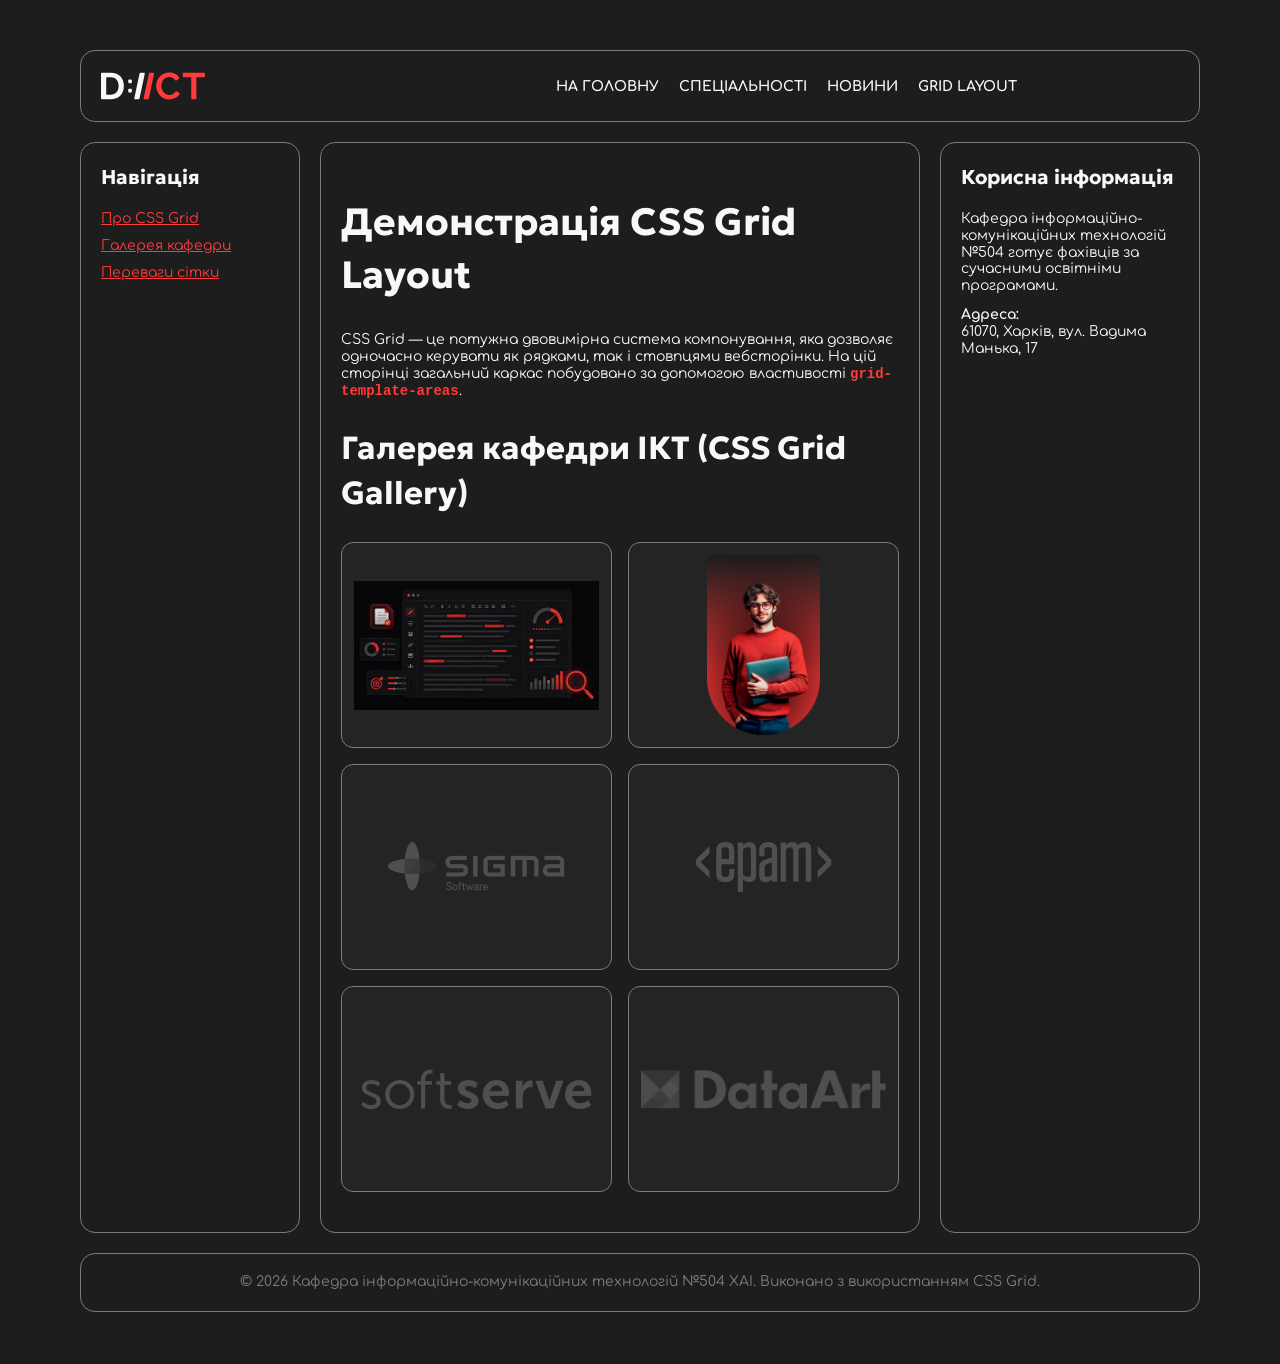
==== Project/grid.html @ 91b15411 "Prac8" ====
<!doctype html>
<html lang="uk" data-theme="dark">
<head>
    <meta charset="UTF-8">
    <meta name="viewport" content="width=device-width, initial-scale=1.0">
    <title>CSS Grid Layout | Department of ICT</title>
    <link rel="stylesheet" href="css/main.css">
</head>
<body class="grid-page">

<header class="grid-header">
    <div class="logo">
        <a href="index.html">
            <img src="images/logo.svg" alt="Логотип кафедри">
        </a>
    </div>
    <nav>
        <ul class="main-menu">
            <li><a href="index.html" class="menu-link">На головну</a></li>
            <li><a href="index.html#specialties" class="menu-link">Спеціальності</a></li>
            <li><a href="index.html#news" class="menu-link">Новини</a></li>
            <li><a href="grid.html" class="menu-link">Grid Layout</a></li>
        </ul>
    </nav>
</header>

<aside class="grid-nav">
    <h3>Навігація</h3>
    <ul>
        <li><a href="#intro">Про CSS Grid</a></li>
        <li><a href="#gallery">Галерея кафедри</a></li>
        <li><a href="#features">Переваги сітки</a></li>
    </ul>
</aside>

<main class="grid-main">
    <section id="intro">
        <h1>Демонстрація CSS Grid Layout</h1>
        <p>CSS Grid — це потужна двовимірна система компонування, яка дозволяє одночасно керувати як рядками, так і стовпцями вебсторінки. На цій сторінці загальний каркас побудовано за допомогою властивості <code>grid-template-areas</code>.</p>
    </section>

    <section id="gallery">
        <h2>Галерея кафедри ІКТ (CSS Grid Gallery)</h2>
        <div class="grid-gallery">
            <div class="gallery-item">
                <img src="images/images.png" alt="Наука та інновації">
            </div>
            <div class="gallery-item">
                <img src="images/Man.png" alt="Студент кафедри">
            </div>
            <div class="gallery-item">
                <img src="images/logohai1.png" alt="Партнер Sigma">
            </div>
            <div class="gallery-item">
                <img src="images/logohai2.png" alt="Партнер EPAM">
            </div>
            <div class="gallery-item">
                <img src="images/logohai3.png" alt="Партнер SoftServe">
            </div>
            <div class="gallery-item">
                <img src="images/logohai4.png" alt="Партнер DataArt">
            </div>
        </div>
    </section>
</main>

<aside class="grid-sidebar">
    <h3>Корисна інформація</h3>
    <p>Кафедра інформаційно-комунікаційних технологій №504 готує фахівців за сучасними освітніми програмами.</p>
    <p><strong>Адреса:</strong><br>61070, Харків, вул. Вадима Манька, 17</p>
</aside>

<footer class="grid-footer">
    <p>© 2026 Кафедра інформаційно-комунікаційних технологій №504 ХАІ. Виконано з використанням CSS Grid.</p>
</footer>

</body>
</html>
---- Project/css/main.css ----
@import url("https://fonts.googleapis.com/css2?family=Comfortaa:wght@300..700&family=Geologica:wght@100..900&display=swap");
:root {
  --primary-color: #1d1d1d;
  --primary-text-color: #f8f8f8;
  --red-color: #ff3b39;
  --red-hover-color: #ff1a18;
  --grey-color: #7c7c7c;
  --silver-color: #bfbfbf;
}

[data-theme=light] {
  --primary-color: #f8f8f8;
  --primary-text-color: #1d1d1d;
  --red-color: #ff3b39;
  --red-hover-color: #ff1a18;
  --grey-color: #7c7c7c;
  --silver-color: #bfbfbf;
}

body {
  font-size: 14px;
  font-family: "Comfortaa", sans-serif;
  color: var(--primary-text-color);
}

h1, h2, h3, h4, h5, h6,
.h1, .h2, .h3, .h4, .h5, .h6 {
  line-height: 1.4;
  font-weight: 700;
  font-family: "Geologica", sans-serif;
}

h1, .h1 {
  font-size: 38px;
}

h2, .h2 {
  font-size: 32px;
}

h3, .h3 {
  font-size: 28px;
}

h4, .h4 {
  font-size: 24px;
}

h5, .h5 {
  font-size: 18px;
}

h6, .h6 {
  font-size: 16px;
}

.p, p {
  font-size: 14px;
  line-height: 1.2;
  margin: 12px 0;
}

.small, small {
  font-size: 12px;
  line-height: 1.2;
}

.scc_large-text,
.large {
  font-size: 16px;
  line-height: 1.4;
}

a {
  color: var(--red-color);
  font-weight: 400;
  text-decoration: underline;
}
a:active, a:hover, a:focus {
  text-decoration: none;
}

strong {
  font-weight: 700;
}

em {
  font-style: italic;
}

body {
  background: var(--primary-color);
  color: var(--primary-text-color);
  max-width: 80em;
  margin: 50px auto;
  padding: 0 15px;
}

section {
  margin-top: 20px;
  margin-bottom: 20px;
}

header {
  padding: 16px 0;
}

footer {
  padding: 40px 0;
}

a {
  color: var(--red-color);
}

.button {
  background: var(--red-color);
  color: var(--primary-text-color);
  width: fit-content;
  padding: 7px 14px;
  border-radius: 5px;
  margin: 40px 0;
  border: 1px solid var(--red-color);
}
.button p {
  margin: 0;
}
.button:hover {
  background: var(--red-hover-color);
  border-color: var(--red-hover-color);
}
.button:focus {
  background: var(--primary-color);
}

input, textarea {
  font-family: inherit;
  font-size: 14px;
  color: var(--primary-text-color);
  background: transparent;
  border: 1px solid var(--grey-color);
  border-radius: 4px;
  padding: 8px;
  box-sizing: border-box;
}
input::placeholder, textarea::placeholder {
  color: var(--silver-color);
}

table {
  border-collapse: collapse;
  width: 100%;
}
table th {
  font-size: 16px;
  font-weight: 700;
  text-align: left;
  padding: 8px;
}
table td {
  font-size: 14px;
  padding: 8px;
}

header {
  display: flex;
  flex-direction: row;
  flex-wrap: wrap;
  gap: 20px;
  align-items: center;
  padding: 20px 0;
}
header .logo {
  width: 104px;
}
header .logo img {
  display: block;
  max-width: 100%;
}
header nav {
  width: calc(100% - 292px);
}
header nav .main-menu {
  margin: 0;
  padding: 0;
  list-style: none;
  display: flex;
  flex-direction: row;
  flex-wrap: wrap;
  gap: 20px;
  justify-content: center;
  font-weight: bold;
}
header nav .main-menu .menu-link {
  text-decoration: none;
  color: var(--primary-text-color);
  text-transform: uppercase;
  font-weight: bold;
}
header nav .main-menu .menu-link:hover {
  color: var(--red-color);
}
header .search {
  width: 24px;
  margin-left: auto;
}
header .search a {
  display: block;
}
header .lang {
  width: 104px;
}
header .lang .lang-wrapper {
  list-style: none;
  margin: 0;
  padding: 0;
  display: flex;
  align-items: center;
  justify-content: space-between;
  gap: 10px;
}
header .lang .lang-wrapper::before {
  content: "";
  display: block;
  width: 38px;
  height: 24px;
  border-radius: 100px;
  border: 1px solid var(--primary-text-color);
  order: 2;
}
header .lang .lang-wrapper li {
  font-size: 14px;
  font-weight: bold;
  line-height: 24px;
  color: var(--grey-color);
  position: relative;
}
header .lang .lang-wrapper li a {
  text-decoration: none;
  color: var(--grey-color);
  display: inline-block;
  font-size: 14px;
  font-weight: bold;
  line-height: 24px;
}
header .lang .lang-wrapper li a.is-active {
  color: var(--primary-text-color);
}
header .lang .lang-wrapper li.ua {
  order: 1;
}
header .lang .lang-wrapper li.ua a::after {
  content: "";
  display: none;
  width: 18px;
  height: 18px;
  border-radius: 50%;
  background: url("../images/uk.png") no-repeat;
  background-size: 18px 18px;
  position: absolute;
  top: 3px;
  right: -31px;
}
header .lang .lang-wrapper li.ua a.is-active::after {
  display: block;
}
header .lang .lang-wrapper li.en {
  order: 3;
}
header .lang .lang-wrapper li.en a::before {
  content: "";
  display: none;
  width: 18px;
  height: 18px;
  border-radius: 50%;
  background: url("../images/en.png") no-repeat;
  background-size: 18px 18px;
  position: absolute;
  top: 3px;
  left: -31px;
}
header .lang .lang-wrapper li.en a.is-active::before {
  display: block;
}

footer {
  padding: 40px 0;
}

.text_specialties h3 {
  font-family: "Geologica", sans-serif;
  font-size: 20px;
  margin-bottom: 12px;
}
.text_specialties p {
  font-family: "Comfortaa", sans-serif;
  font-size: 14px;
  color: var(--grey-color);
}

.text_specialties {
  border: 1px solid var(--grey-color);
  padding: 20px;
  border-radius: 20px;
}

#specialties article {
  margin-bottom: 10px;
}
#specialties article:last-child {
  margin-bottom: 0;
}

.text_numbers h3 {
  font-family: "Geologica", sans-serif;
  font-size: 36px;
  color: var(--red-color);
  margin-bottom: 4px;
}
.text_numbers p {
  font-family: "Comfortaa", sans-serif;
  font-size: 14px;
  color: var(--grey-color);
}

#numbers article:not(:last-child) {
  margin-bottom: 15px;
}
#numbers article:not(:last-child) .text_numbers {
  border-left: 1px solid var(--red-color);
}

.text_numbers {
  padding: 10px;
}

.text_reviews p {
  font-family: "Comfortaa", sans-serif;
  font-size: 14px;
  color: var(--grey-color);
}

.text_reviews {
  border: 1px solid var(--grey-color);
  padding: 20px;
  border-radius: 20px;
}

.text_news h3 {
  font-family: "Geologica", sans-serif;
  font-size: 20px;
  margin-bottom: 8px;
}
.text_news p {
  font-family: "Comfortaa", sans-serif;
  font-size: 14px;
  color: var(--grey-color);
}

#news article:not(:last-child) {
  margin-bottom: 15px;
}
#news article:not(:last-child) .text_news {
  border-left: 1px solid var(--red-color);
}

.text_news {
  padding: 10px;
}

#banner {
  position: relative;
  height: 800px;
  display: flex;
  align-items: center;
}
#banner .content-wrapper {
  width: 50%;
  max-width: 580px;
  display: flex;
  flex-direction: column;
  gap: 30px;
  position: relative;
  z-index: 9;
}
#banner .content-wrapper h1 {
  margin: 0;
}
#banner .content-wrapper .description p {
  margin: 0;
}
#banner .content-wrapper .button {
  text-decoration: none;
  cursor: pointer;
}
#banner .image-wrapper {
  position: absolute;
  top: 10px;
  right: 0;
}
#banner .image-wrapper img {
  max-width: 100%;
  height: auto;
}

.grid-page {
  display: grid;
  grid-template-columns: 220px 1fr 260px;
  grid-template-rows: auto 1fr auto;
  grid-template-areas: "header  header  header" "nav     main    sidebar" "footer  footer  footer";
  gap: 20px;
  min-height: 100vh;
}
.grid-page .grid-header,
.grid-page .grid-nav,
.grid-page .grid-main,
.grid-page .grid-sidebar,
.grid-page .grid-footer {
  border: 1px solid var(--grey-color);
  border-radius: 15px;
  padding: 20px;
}
.grid-page .grid-header {
  grid-area: header;
  display: flex;
  justify-content: space-between;
  align-items: center;
}
.grid-page .grid-nav {
  grid-area: nav;
}
.grid-page .grid-nav h3 {
  font-size: 20px;
  margin-top: 0;
}
.grid-page .grid-nav ul {
  list-style: none;
  padding: 0;
  margin: 0;
  display: flex;
  flex-direction: column;
  gap: 12px;
}
.grid-page .grid-main {
  grid-area: main;
}
.grid-page .grid-main section {
  margin-top: 0;
}
.grid-page .grid-main code {
  color: var(--red-color);
  font-weight: bold;
}
.grid-page .grid-sidebar {
  grid-area: sidebar;
}
.grid-page .grid-sidebar h3 {
  font-size: 20px;
  margin-top: 0;
}
.grid-page .grid-footer {
  grid-area: footer;
  text-align: center;
  padding: 20px;
}
.grid-page .grid-footer p {
  margin: 0;
  color: var(--grey-color);
}

.grid-gallery {
  display: grid;
  grid-template-columns: repeat(auto-fit, minmax(200px, 1fr));
  gap: 16px;
  margin-top: 20px;
}
.grid-gallery .gallery-item {
  border: 1px solid var(--grey-color);
  border-radius: 12px;
  padding: 12px;
  display: flex;
  align-items: center;
  justify-content: center;
  background: rgba(255, 255, 255, 0.03);
  overflow: hidden;
  height: 180px;
}
.grid-gallery .gallery-item img {
  max-width: 100%;
  max-height: 100%;
  object-fit: contain;
  transition: transform 0.3s ease;
}
.grid-gallery .gallery-item:hover img {
  transform: scale(1.05);
}

/*# sourceMappingURL=main.css.map */
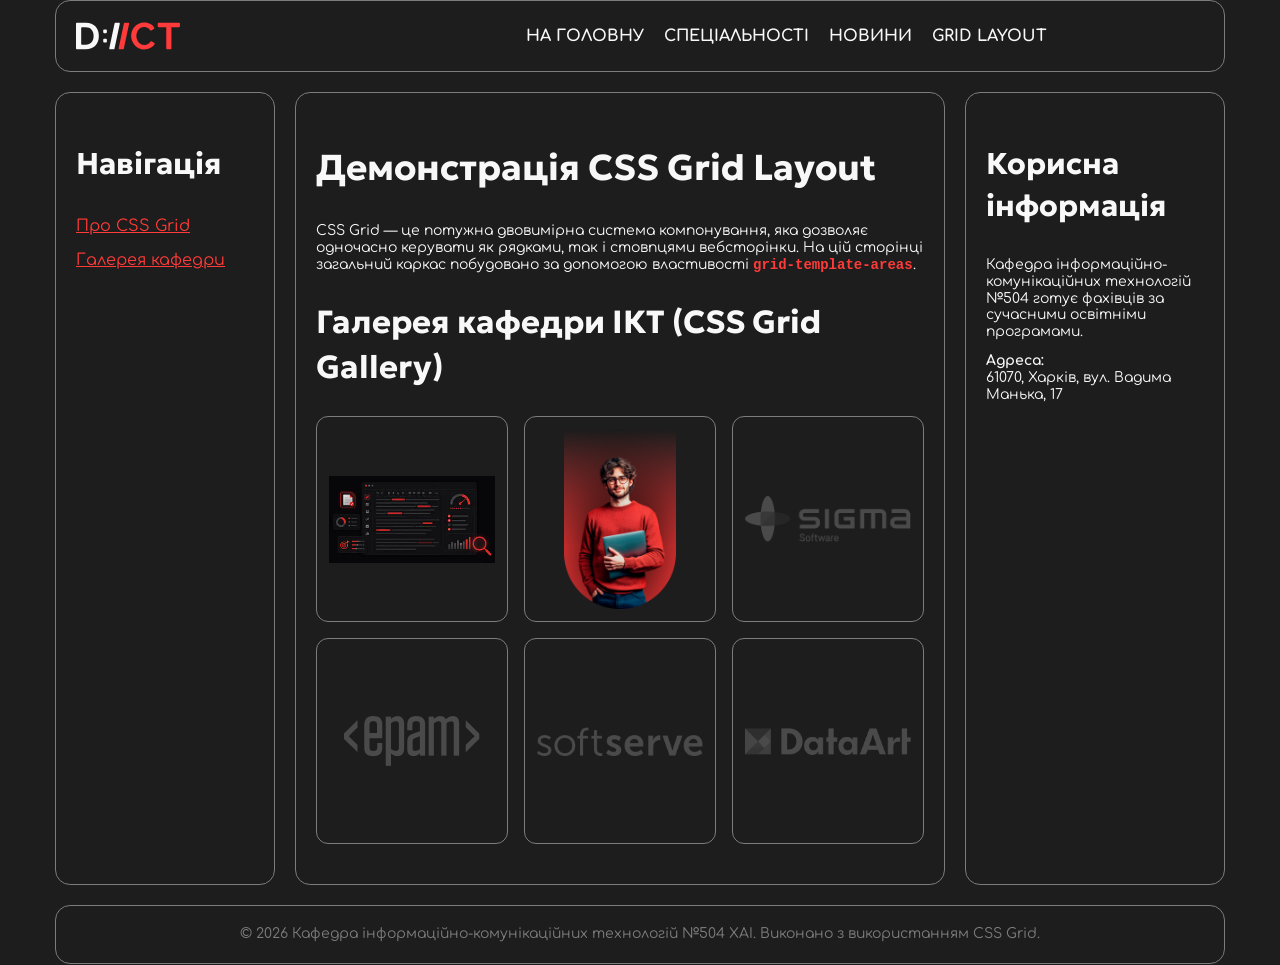
==== commit b1ae195c: "prac10" ====
--- a/Project/grid.html
+++ b/Project/grid.html
@@ -15,6 +15,9 @@
         </a>
     </div>
     <nav>
+        <div class="burger-menu">
+            <button class="menu-toggle button" type="button">Меню</button>
+        </div>
         <ul class="main-menu">
             <li><a href="index.html" class="menu-link">На головну</a></li>
             <li><a href="index.html#specialties" class="menu-link">Спеціальності</a></li>
@@ -29,7 +32,6 @@
     <ul>
         <li><a href="#intro">Про CSS Grid</a></li>
         <li><a href="#gallery">Галерея кафедри</a></li>
-        <li><a href="#features">Переваги сітки</a></li>
     </ul>
 </aside>
 
@@ -74,5 +76,15 @@
     <p>© 2026 Кафедра інформаційно-комунікаційних технологій №504 ХАІ. Виконано з використанням CSS Grid.</p>
 </footer>
 
+<script>
+    const menuBtn = document.querySelector('.menu-toggle');
+    const mainMenu = document.querySelector('.main-menu');
+
+    if (menuBtn && mainMenu) {
+        menuBtn.addEventListener('click', () => {
+            mainMenu.classList.toggle('show');
+        });
+    }
+</script>
 </body>
 </html>
--- a/Project/css/main.css
+++ b/Project/css/main.css
@@ -163,28 +163,46 @@
 }
 
 header {
+  position: relative;
   display: flex;
   flex-direction: row;
   flex-wrap: wrap;
-  gap: 20px;
+  gap: 10px;
   align-items: center;
-  padding: 20px 0;
+  padding: 15px 0;
 }
 header .logo {
-  width: 104px;
+  width: 90px;
 }
 header .logo img {
   display: block;
   max-width: 100%;
 }
 header nav {
-  width: calc(100% - 292px);
+  width: auto;
+  margin-left: auto;
+  display: flex;
+}
+header nav .burger-menu {
+  width: fit-content;
+}
+header nav .burger-menu .menu-toggle {
+  margin: 0;
+  padding: 6px 14px;
+  font-family: inherit;
+  font-size: 14px;
+  font-weight: bold;
+  color: #ffffff;
+  background: var(--red-color);
+  border: none;
+  border-radius: 6px;
+  cursor: pointer;
 }
 header nav .main-menu {
   margin: 0;
   padding: 0;
   list-style: none;
-  display: flex;
+  display: none;
   flex-direction: row;
   flex-wrap: wrap;
   gap: 20px;
@@ -200,15 +218,35 @@
 header nav .main-menu .menu-link:hover {
   color: var(--red-color);
 }
+header nav .main-menu.show {
+  display: flex;
+  position: absolute;
+  top: 60px;
+  width: 100%;
+  left: 0;
+  box-sizing: border-box;
+  margin: 0;
+  padding: 16px;
+  background: var(--bg-color);
+  border: 1px solid var(--grey-color);
+  border-radius: 10px;
+  z-index: 99;
+}
 header .search {
-  width: 24px;
-  margin-left: auto;
+  width: 22px;
+  margin-left: 6px;
 }
 header .search a {
   display: block;
 }
+header .search a img {
+  display: block;
+  max-width: 100%;
+  filter: brightness(0) invert(1);
+}
 header .lang {
-  width: 104px;
+  width: 96px;
+  margin-left: 6px;
 }
 header .lang .lang-wrapper {
   list-style: none;
@@ -217,21 +255,21 @@
   display: flex;
   align-items: center;
   justify-content: space-between;
-  gap: 10px;
+  gap: 8px;
 }
 header .lang .lang-wrapper::before {
   content: "";
   display: block;
-  width: 38px;
-  height: 24px;
+  width: 36px;
+  height: 22px;
   border-radius: 100px;
   border: 1px solid var(--primary-text-color);
   order: 2;
 }
 header .lang .lang-wrapper li {
-  font-size: 14px;
+  font-size: 13px;
   font-weight: bold;
-  line-height: 24px;
+  line-height: 22px;
   color: var(--grey-color);
   position: relative;
 }
@@ -239,9 +277,9 @@
   text-decoration: none;
   color: var(--grey-color);
   display: inline-block;
-  font-size: 14px;
+  font-size: 13px;
   font-weight: bold;
-  line-height: 24px;
+  line-height: 22px;
 }
 header .lang .lang-wrapper li a.is-active {
   color: var(--primary-text-color);
@@ -252,14 +290,13 @@
 header .lang .lang-wrapper li.ua a::after {
   content: "";
   display: none;
-  width: 18px;
-  height: 18px;
+  width: 16px;
+  height: 16px;
   border-radius: 50%;
-  background: url("../images/uk.png") no-repeat;
-  background-size: 18px 18px;
+  background: linear-gradient(to bottom, #0057b7 50%, #ffd700 50%);
   position: absolute;
   top: 3px;
-  right: -31px;
+  right: -28px;
 }
 header .lang .lang-wrapper li.ua a.is-active::after {
   display: block;
@@ -270,17 +307,52 @@
 header .lang .lang-wrapper li.en a::before {
   content: "";
   display: none;
-  width: 18px;
-  height: 18px;
+  width: 16px;
+  height: 16px;
   border-radius: 50%;
-  background: url("../images/en.png") no-repeat;
-  background-size: 18px 18px;
+  background: url("../images/en.png") no-repeat center/cover;
   position: absolute;
   top: 3px;
-  left: -31px;
+  left: -28px;
 }
 header .lang .lang-wrapper li.en a.is-active::before {
   display: block;
+}
+@media (min-width: 796px) {
+  header {
+    gap: 20px;
+    padding: 20px 0;
+  }
+  header .logo {
+    width: 104px;
+  }
+  header nav {
+    width: calc(100% - 292px);
+    margin-left: 0;
+  }
+  header nav .burger-menu {
+    margin-left: auto;
+  }
+  header nav .main-menu.show {
+    top: 68px;
+    width: 90%;
+  }
+}
+@media (min-width: 1200px) {
+  header nav {
+    justify-content: center;
+  }
+  header nav .burger-menu {
+    display: none;
+  }
+  header nav .main-menu {
+    display: flex;
+    position: static;
+    width: auto;
+    padding: 0;
+    background: transparent;
+    border: none;
+  }
 }
 
 footer {
@@ -370,46 +442,110 @@
 
 #banner {
   position: relative;
-  height: 800px;
-  display: flex;
-  align-items: center;
+  display: flex;
+  flex-direction: column;
+  gap: 24px;
+  margin-bottom: 40px;
 }
 #banner .content-wrapper {
-  width: 50%;
-  max-width: 580px;
+  width: 100%;
   display: flex;
   flex-direction: column;
-  gap: 30px;
+  gap: 20px;
   position: relative;
   z-index: 9;
 }
 #banner .content-wrapper h1 {
   margin: 0;
+  line-height: 1.2;
 }
 #banner .content-wrapper .description p {
   margin: 0;
+  color: var(--primary-text-color);
 }
 #banner .content-wrapper .button {
   text-decoration: none;
   cursor: pointer;
+  margin: 0;
+  display: inline-block;
+  width: fit-content;
+  padding: 10px 20px;
+  border-radius: 6px;
+  background: var(--red-color);
+  border: 1px solid var(--red-color);
+}
+#banner .content-wrapper .button p {
+  margin: 0;
+  color: #ffffff;
 }
 #banner .image-wrapper {
-  position: absolute;
-  top: 10px;
-  right: 0;
+  width: 100%;
+  display: flex;
+  justify-content: center;
 }
 #banner .image-wrapper img {
   max-width: 100%;
   height: auto;
+  object-fit: contain;
+}
+@media (min-width: 796px) {
+  #banner {
+    flex-direction: row;
+    align-items: center;
+    min-height: 440px;
+  }
+  #banner .content-wrapper {
+    width: 55%;
+  }
+  #banner .image-wrapper {
+    width: 45%;
+  }
+}
+@media (min-width: 1200px) {
+  #banner {
+    min-height: 520px;
+    margin-bottom: 60px;
+  }
+  #banner .content-wrapper {
+    width: 50%;
+    max-width: 580px;
+  }
+  #banner .image-wrapper {
+    position: absolute;
+    top: 0;
+    right: 0;
+    width: 45%;
+    height: 100%;
+    justify-content: flex-end;
+  }
+  #banner .image-wrapper img {
+    max-height: 100%;
+  }
 }
 
 .grid-page {
+  width: 100%;
+  max-width: 1200px;
+  margin: 0 auto;
+  box-sizing: border-box;
   display: grid;
-  grid-template-columns: 220px 1fr 260px;
-  grid-template-rows: auto 1fr auto;
-  grid-template-areas: "header  header  header" "nav     main    sidebar" "footer  footer  footer";
+  grid-template-columns: 1fr;
+  grid-template-areas: "header" "nav" "main" "sidebar" "footer";
   gap: 20px;
   min-height: 100vh;
+}
+@media (min-width: 796px) {
+  .grid-page {
+    grid-template-columns: 220px 1fr;
+    grid-template-areas: "header  header" "nav     main" "sidebar sidebar" "footer  footer";
+  }
+}
+@media (min-width: 1200px) {
+  .grid-page {
+    grid-template-columns: 220px 1fr 260px;
+    grid-template-rows: auto 1fr auto;
+    grid-template-areas: "header  header  header" "nav     main    sidebar" "footer  footer  footer";
+  }
 }
 .grid-page .grid-header,
 .grid-page .grid-nav,
@@ -419,6 +555,7 @@
   border: 1px solid var(--grey-color);
   border-radius: 15px;
   padding: 20px;
+  box-sizing: border-box;
 }
 .grid-page .grid-header {
   grid-area: header;
@@ -428,10 +565,6 @@
 }
 .grid-page .grid-nav {
   grid-area: nav;
-}
-.grid-page .grid-nav h3 {
-  font-size: 20px;
-  margin-top: 0;
 }
 .grid-page .grid-nav ul {
   list-style: none;
@@ -443,9 +576,8 @@
 }
 .grid-page .grid-main {
   grid-area: main;
-}
-.grid-page .grid-main section {
-  margin-top: 0;
+  width: 100%;
+  min-width: 0;
 }
 .grid-page .grid-main code {
   color: var(--red-color);
@@ -454,14 +586,9 @@
 .grid-page .grid-sidebar {
   grid-area: sidebar;
 }
-.grid-page .grid-sidebar h3 {
-  font-size: 20px;
-  margin-top: 0;
-}
 .grid-page .grid-footer {
   grid-area: footer;
   text-align: center;
-  padding: 20px;
 }
 .grid-page .grid-footer p {
   margin: 0;
@@ -470,9 +597,19 @@
 
 .grid-gallery {
   display: grid;
-  grid-template-columns: repeat(auto-fit, minmax(200px, 1fr));
+  grid-template-columns: 1fr;
   gap: 16px;
   margin-top: 20px;
+}
+@media (min-width: 796px) {
+  .grid-gallery {
+    grid-template-columns: repeat(2, 1fr);
+  }
+}
+@media (min-width: 1200px) {
+  .grid-gallery {
+    grid-template-columns: repeat(3, 1fr);
+  }
 }
 .grid-gallery .gallery-item {
   border: 1px solid var(--grey-color);
@@ -481,18 +618,135 @@
   display: flex;
   align-items: center;
   justify-content: center;
-  background: rgba(255, 255, 255, 0.03);
-  overflow: hidden;
   height: 180px;
 }
 .grid-gallery .gallery-item img {
   max-width: 100%;
   max-height: 100%;
   object-fit: contain;
-  transition: transform 0.3s ease;
-}
-.grid-gallery .gallery-item:hover img {
-  transform: scale(1.05);
+}
+
+main {
+  width: 100%;
+  max-width: 1200px;
+  margin: 0 auto;
+  box-sizing: border-box;
+}
+
+body {
+  font-size: 14px;
+  line-height: 1.4;
+}
+
+h1 {
+  font-size: 28px;
+}
+
+h2 {
+  font-size: 26px;
+}
+
+h3 {
+  font-size: 24px;
+}
+
+h4 {
+  font-size: 22px;
+}
+
+h5 {
+  font-size: 20px;
+}
+
+h6 {
+  font-size: 18px;
+}
+
+@media (min-width: 796px) {
+  body {
+    font-size: 16px;
+    line-height: 1.4;
+  }
+  h1 {
+    font-size: 32px;
+  }
+  h2 {
+    font-size: 28px;
+  }
+  h3 {
+    font-size: 26px;
+  }
+  h4 {
+    font-size: 24px;
+  }
+  h5 {
+    font-size: 22px;
+  }
+  h6 {
+    font-size: 20px;
+  }
+}
+@media (min-width: 1200px) {
+  body {
+    font-size: 16px;
+    line-height: 1.4;
+  }
+  h1 {
+    font-size: 36px;
+  }
+  h2 {
+    font-size: 32px;
+  }
+  h3 {
+    font-size: 30px;
+  }
+  h4 {
+    font-size: 28px;
+  }
+  h5 {
+    font-size: 24px;
+  }
+  h6 {
+    font-size: 22px;
+  }
+}
+#specialties,
+#numbers,
+#news {
+  display: flex;
+  flex-wrap: wrap;
+  gap: 20px;
+}
+#specialties h2,
+#numbers h2,
+#news h2 {
+  width: 100%;
+}
+#specialties article,
+#numbers article,
+#news article {
+  width: 100%;
+  box-sizing: border-box;
+}
+@media (min-width: 796px) {
+  #specialties article,
+  #numbers article,
+  #news article {
+    width: calc(50% - 10px);
+  }
+}
+@media (min-width: 1200px) {
+  #specialties article,
+  #numbers article,
+  #news article {
+    width: calc(33.333% - 14px);
+  }
+}
+
+@media (min-width: 1200px) {
+  #numbers article {
+    width: calc(25% - 15px);
+  }
 }
 
 /*# sourceMappingURL=main.css.map */
